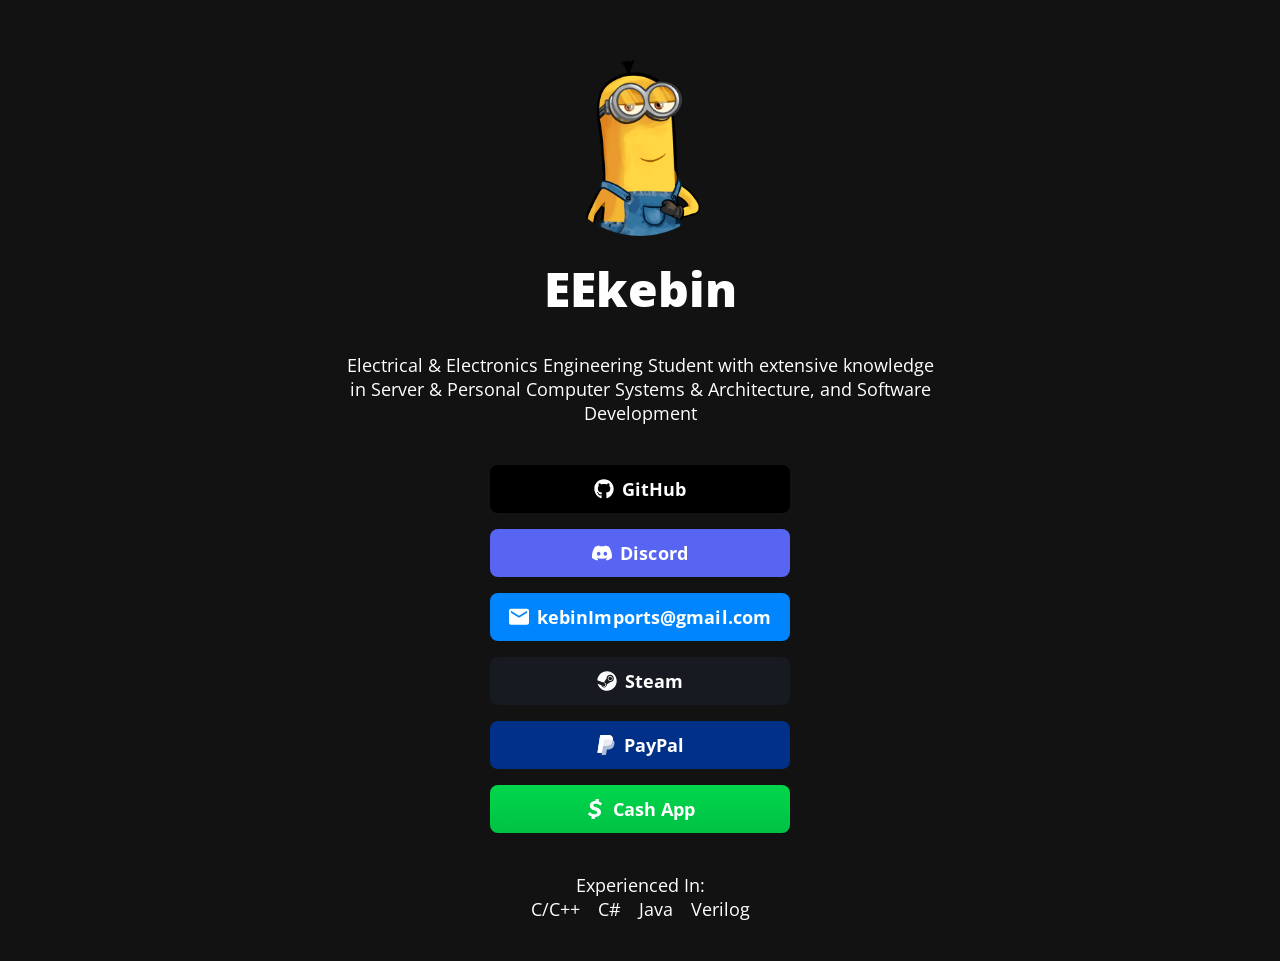
==== index.html @ d0cb801e "Update index.html" ====
<!DOCTYPE html>
<html lang="en">

<head>

  <!-- Page Information & Basic Metas-->
  <meta charset="utf-8">
  <title>kebin - kebin.dev</title>
  <meta name="description" content="kebin's Digital Business Card">
  <meta name="author" content="kebin">
  <meta name="theme-color" content="#000000">

  <!-- Open Graph / Facebook Metas -->
  <meta property="og:type" content="website">
  <meta property="og:url" content="https://kebin.dev/">
  <meta property="og:title" content="kebin - kebin.dev">
  <meta property="og:description" content="kebin's Digital Business Card">
  <meta property="og:image" content="https://kebin.dev/images/banner.png">

  <!-- Twitter Metas -->
  <meta property="twitter:card" content="summary_large_image">
  <meta property="twitter:url" content="https://kebin.dev/">
  <meta property="twitter:title" content="kebin - kebin.dev">
  <meta property="twitter:description" content="kebin's Digital Business Card">
  <meta property="twitter:image" content="https://kebin.dev/images/banner.png">

  <!-- Mobile Specific Metas -->
  <meta name="viewport" content="width=device-width, initial-scale=1">

  <!-- FONT -->
  <link href="https://fonts.googleapis.com/css?family=Open+Sans:400,600,700,800&display=swap" rel="stylesheet">

  <!-- CSS -->
  <link rel="stylesheet" href="css/normalize.css">

  <link rel="stylesheet" href="css/skeleton-dark.css">

  <link rel="stylesheet" href="css/brands.css">

  <!-- Favicon -->
  <link rel="icon" type="image/png" href="images/icons/avatar.png">

</head>

<body>

  <div class="container">
    <div class="row">
      <div class="column" style="margin-top: 10%">

        <!-- Avatar -->
        <img src="images/icons/avatar.png" srcset="images/icons/avatar@3x.png" alt="kebin Avatar" style="border-radius: 50%; max-width: 176px;">

        <!-- Title -->
        <h1>EEkebin</h1>

        <!-- Bio -->
        <p>Electrical & Electronics Engineering Student with extensive knowledge in Server & Personal Computer Systems & Architecture, and Software Development</p>

        <!-- Github -->
        <a class="button button-github" href="https://github.com/EEkebin" target="_blank" rel="noopener"><img class="icon"
            src="images/brands/github.svg" alt="GitHub Logo">GitHub</a>
        <br>

        <!-- Discord -->
        <a class="button button-discord" href="https://discord.gg/UP9kDeVJqs" target="_blank" rel="noopener"><img class="icon"
            src="images/brands/discord.svg" alt="Discord Logo">Discord</a>
        <br>

        <!-- Email -->
        <a class="button button-default" href="mailto:kebinImports.gmail.com" target="_blank" rel="noopener"><img class="icon"
            src="images/brands/email.svg" alt="Email Icon">kebinImports@gmail.com</a>
        <br>

        <!-- Steam -->
        <a class="button button-steam" href="https://steamcommunity.com/id/_kebin/" target="_blank" rel="noopener"><img class="icon"
            src="images/brands/steam.svg" alt="Steam Logo">Steam</a>
        <br>

        <!-- PayPal-->
        <a class="button button-paypal" href="https://paypal.me/kebinImports" target="_blank" rel="noopener"><img class="icon"
            src="images/brands/paypal.svg" alt="PayPal Logo">PayPal</a>
        <br>

        <!-- Cash App Dollar -->
        <a class="button button-cashapp" href="https://cash.app/$kebinImports" target="_blank" rel="noopener"><img class="icon"
            src="images/brands/cashapp_dollar.svg" alt="Cash App Logo">Cash App</a>
        <br>

        <br>
        <p>Experienced In:<br>C/C++&emsp;C#&emsp;Java&emsp;Verilog</p>

      </div>
    </div>
  </div>

</body>

</html>
---- css/skeleton-dark.css ----
/*
* littlelink V1
* https://littlelink.com
* Free to use under the MIT license.
* http://www.opensource.org/licenses/mit-license.php
* 12/21/2019
*
* Built using:
*
* Skeleton V2.0.4
* Copyright 2014, Dave Gamache
* www.getskeleton.com
* Free to use under the MIT license.
* http://www.opensource.org/licenses/mit-license.php
* 12/29/2014
*/

/* Table of contents
––––––––––––––––––––––––––––––––––––––––––––––––––
- Grid
- Base Styles
- Typography
- Links
- Code
- Spacing
- Utilities
*
* You'll find the button css in css/brands.css.
*
*/

/* Grid
–––––––––––––––––––––––––––––––––––––––––––––––––– */
.container {
  position: relative;
  width: 100%;
  max-width: 600px;
  text-align: center;
  margin: 0 auto;
  padding: 0 20px;
  box-sizing: border-box;
}
.column {
  position: center;
  width: 100%;
  float: center;
  box-sizing: border-box;
}

/* For devices larger than 400px */
@media (min-width: 400px) {
  .container {
    width: 85%;
    padding: 0;
  }
}

/* For devices larger than 550px */
@media (min-width: 550px) {
  .container {
    width: 80%;
  }
  .column,
  .columns {
    margin-left: 0;
  }
  .column:first-child,
  .columns:first-child {
    margin-left: 0;
  }
}

/* Base Styles
–––––––––––––––––––––––––––––––––––––––––––––––––– */
/* NOTE
html is set to 62.5% so that all the REM measurements throughout Skeleton
are based on 10px sizing. So basically 1.5rem = 15px :) */

html {
  font-size: 100%;
  color-scheme: dark;
}
body {
  font-size: 18px;
  line-height: 24px;
  font-weight: 400;
  font-family: "Open Sans", "HelveticaNeue", "Helvetica Neue", Helvetica, Arial,
    sans-serif;
}

/* Typography
–––––––––––––––––––––––––––––––––––––––––––––––––– */
h1 {
  margin-top: 0;
  margin-bottom: 16px;
  font-weight: 800;
}
h1 {
  font-size: 24px;
  line-height: 64px;
  letter-spacing: 0;
}

/* Larger than phablet */
@media (min-width: 550px) {
  h1 {
    font-size: 48px;
    line-height: 96px;
  }
}

p {
  margin-top: 0;
}

/* Links
–––––––––––––––––––––––––––––––––––––––––––––––––– */
a {
  color: #0085ff;
}
a:hover {
  color: #0085ff;
}

/* Code
–––––––––––––––––––––––––––––––––––––––––––––––––– */
code {
  padding: 0.2rem 0.5rem;
  margin: 0 0.2rem;
  font-size: 90%;
  white-space: nowrap;
  background: #f1f1f1;
  border: 1px solid #e1e1e1;
  border-radius: 4px;
}
pre > code {
  display: block;
  padding: 1rem 1.5rem;
  white-space: pre;
}

/* Spacing
–––––––––––––––––––––––––––––––––––––––––––––––––– */
button,
.button {
  margin-bottom: 1rem;
}
input,
textarea,
select,
fieldset {
  margin-bottom: 1.5rem;
}
pre,
blockquote,
dl,
figure,
p,
ol {
  margin-bottom: 2.5rem;
}

/* Utilities
–––––––––––––––––––––––––––––––––––––––––––––––––– */
.u-full-width {
  width: 100%;
  box-sizing: border-box;
}
.u-max-full-width {
  max-width: 100%;
  box-sizing: border-box;
}
.u-pull-right {
  float: right;
}
.u-pull-left {
  float: left;
}

/* Misc
–––––––––––––––––––––––––––––––––––––––––––––––––– */
hr {
  margin-top: 3rem;
  margin-bottom: 3.5rem;
  border-width: 0;
  border-top: 1px solid #e1e1e1;
}
---- css/brands.css ----
/*
* littlelink.io
* Skeleton V2.0.4
* Copyright 2014, Dave Gamache
* www.getskeleton.com
* Free to use under the MIT license.
* http://www.opensource.org/licenses/mit-license.php
* 12/29/2014
*/

/*
* Built using on:
* Skeleton V2.0.4
* Copyright 2014, Dave Gamache
* www.getskeleton.com
* Free to use under the MIT license.
* http://www.opensource.org/licenses/mit-license.php
* 12/29/2014
*/

/* Table of contents
––––––––––––––––––––––––––––––––––––––––––––––––––

- Buttons
- Brand Styles

*/

/* Buttons
–––––––––––––––––––––––––––––––––––––––––––––––––– */

.button,
button {
  display: inline-block;
  text-decoration: none;
  height: 48px;
  text-align: center;
  vertical-align: middle;
  font-size: 18px;
  width: 300px;
  font-weight: 700;
  line-height: 48px;
  letter-spacing: 0.1px;
  white-space: wrap;
  border-radius: 8px;
  cursor: pointer;
}
button:hover,
.button:focus {
  color: #333;
  border-color: #888;
  outline: 0;
}
.button.button-primary {
  color: #fff;
  filter: brightness(90%);
}
.button.button-primary:hover,
.button.button-primary:focus {
  color: #fff;
  filter: brightness(90%);
}

/* Brand Icons
–––––––––––––––––––––––––––––––––––––––––––––––––– */

.icon {
  padding: 0px 8px 3.5px 0px;
  vertical-align: middle;
  width: 20px;
  height: 20px;
}

/* Brand Styles
–––––––––––––––––––––––––––––––––––––––––––––––––– */

/* Default (this is great for your own brand color!) */
.button.button-default {
  color: #ffffff;
  background-color: #0085ff;
}
.button.button-default:hover,
.button.button-default:focus {
  filter: brightness(90%);
}

/* Bandcamp */
.button.button-bandcamp {
  color: #ffffff;
  background-color: #1d9fc3;
}
.button.button-bandcamp:hover,
.button.button-bandcamp:focus {
  filter: brightness(90%);
}

/* Patreon */
.button.button-patreon {
  color: #ffffff;
  background-color: #ff424d;
}
.button.button-patreon:hover,
.button.button-patreon:focus {
  filter: brightness(90%);
}

/* Signal */
.button.button-signal {
  color: #ffffff;
  background-color: #3a76f0;
}
.button.button-signal:hover,
.button.button-signal:focus {
  filter: brightness(90%);
}

/* Venmo */
.button.button-venmo {
  color: #ffffff;
  background-color: #3d95ce;
}
.button.button-venmo:hover,
.button.button-venmo:focus {
  filter: brightness(90%);
}

/* Cash App */
.button.button-cashapp {
  color: #ffffff;
  background-image: linear-gradient(to bottom, #00d64b, #00c244);
}
.button.button-cashapp:hover,
.button.button-cashapp:focus {
  filter: brightness(90%);
}

/* Discord */
.button.button-discord {
  color: #ffffff;
  background-color: #5865f2;
}
.button.button-discord:hover,
.button.button-discord:focus {
  filter: brightness(90%);
}

/* Facebook */
.button.button-faceb {
  color: #ffffff;
  background-color: #1877f2;
}
.button.button-faceb:hover,
.button.button-faceb:focus {
  filter: brightness(90%);
}

/* Facebook Messenger */
.button.button-messenger {
  color: #ffffff;
  background-image: linear-gradient(
    25deg,
    #0099ff,
    #5f5dff,
    #a033ff,
    #c740cc,
    #ff5280,
    #ff7061
  );
}
.button.button-messenger:hover,
.button.button-messenger:focus {
  filter: brightness(90%);
}

/* Figma */
.button.button-figma {
  color: #ffffff;
  background-color: #000000;
}
.button.button-figma:hover,
.button.button-figma:focus {
  filter: brightness(90%);
}

/* Github */
.button.button-github {
  color: #ffffff;
  background-color: #000000;
}
.button.button-github:hover,
.button.button-github:focus {
  filter: brightness(90%);
}

/* Gitlab */
.button.button-gitlab {
  color: #ffffff;
  background-color: #6151b2;
}
.button.button-gitlab:hover,
.button.button-gitlab:focus {
  filter: brightness(90%);
}

/* Goodreads */
.button.button-goodreads {
  color: #333333;
  background-color: #f3f1e6;
}
.button.button-goodreads:hover,
.button.button-goodreads:focus {
  filter: brightness(90%);
}

/* Instagram */
.button.button-instagram {
  color: #ffffff;
  background-image: linear-gradient(-135deg, #1400c8, #b900b4, #f50000);
}
.button.button-instagram:hover,
.button.button-instagram:focus {
  filter: brightness(90%);
}

/* Kit */
.button.button-kit {
  color: #ffffff;
  background-color: #000000;
}
.button.button-kit:hover,
.button.button-kit:focus {
  filter: brightness(90%);
}

/* LinkedIn */
.button.button-linked {
  color: #ffffff;
  background-color: #2867b2;
}
.button.button-linked:hover,
.button.button-linked:focus {
  filter: brightness(90%);
}

/* Mastodon */
.button.button-mastodon {
  color: #ffffff;
  background-color: #1f232b;
}
.button.button-mastodon:hover,
.button.button-mastodon:focus {
  filter: brightness(90%);
}

/* Medium */
.button.button-medium {
  color: #ffffff;
  background-color: #000000;
}
.button.button-medium:hover,
.button.button-medium:focus {
  filter: brightness(90%);
}

/* Pinterest */
.button.button-pinterest {
  color: #000000;
  background-color: #ffe2eb;
}
.button.button-pinterest:hover,
.button.button-pinterest:focus {
  filter: brightness(90%);
}

/* Producthunt */
.button.button-producthunt {
  color: #da552f;
  border-style: solid;
  border-color: #da552f;
  border-width: 2px;
  background-color: #ffffff;
}
.button.button-producthunt:hover,
.button.button-producthunt:focus {
  filter: brightness(90%);
}

/* Reddit */
.button.button-reddit {
  color: #000000;
  background-color: #d7dfe2;
}
.button.button-reddit:hover,
.button.button-reddit:focus {
  filter: brightness(90%);
}

/* Skoob */
.button.button-skoob {
  color: #ffffff;
  background-color: #3189c8;
}
.button.button-skoob:hover,
.button.button-skoob:focus {
  filter: brightness(90%);
}

/* Snapchat */
.button.button-snapchat {
  color: #000000;
  background-color: #fffc00;
}
.button.button-snapchat:hover,
.button.button-snapchat:focus {
  filter: brightness(90%);
}

/* SoundCloud */
.button.button-soundcloud {
  color: #ffffff;
  background-color: #ff5500;
}
.button.button-soundcloud:hover,
.button.button-soundcloud:focus {
  filter: brightness(90%);
}

/* Spotify */
.button.button-spotify {
  color: #ffffff;
  background-color: #000000;
}
.button.button-spotify:hover,
.button.button-spotify:focus {
  filter: brightness(90%);
}

/* Steam */
.button.button-steam {
  color: #ffffff;
  background-color: #171a21;
}
.button.button-steam:hover,
.button.button-steam:focus {
  filter: brightness(90%);
}

/* Telegram */
.button.button-telegram {
  color: #ffffff;
  background-color: #3faee8;
}
.button.button-telegram:hover,
.button.button-telegram:focus {
  filter: brightness(90%);
}

/* TikTok */
.button.button-tiktok {
  color: #ffffff;
  background-color: #000000;
}
.button.button-tiktok:hover,
.button.button-tiktok:focus {
  filter: brightness(90%);
}

/* Tumblr */
.button.button-tumb {
  color: #ffffff;
  background-color: #131313;
}
.button.button-tumb:hover,
.button.button-tumb:focus {
  filter: brightness(90%);
}

/* Twitch */
.button.button-twitch {
  color: #ffffff;
  background-color: #9146ff;
}
.button.button-twitch:hover,
.button.button-twitch:focus {
  filter: brightness(90%);
}

/* Twitter */
.button.button-twit {
  color: #ffffff;
  background-color: #1da1f2;
}
.button.button-twit:hover,
.button.button-twit:focus {
  filter: brightness(90%);
}

/* Vimeo */
.button.button-vimeo {
  color: #ffffff;
  background-color: #1ab7ea;
}
.button.button-vimeo:hover,
.button.button-vimeo:focus {
  filter: brightness(90%);
}

/* PayPal */
.button.button-paypal {
  color: #ffffff;
  background-color: #003087;
}
.button.button-paypal:hover,
.button.button-paypal:focus {
  filter: brightness(90%);
}

/* YouTube */
.button.button-yt {
  color: #ffffff;
  background-color: #000000;
}
.button.button-yt:hover,
.button.button-yt:focus {
  filter: brightness(90%);
}

/* WhatsApp */
.button.button-whatsapp {
  color: #ffffff;
  background-color: #455a64;
}
.button.button-whatsapp:hover,
.button.button-whatsapp:focus {
  filter: brightness(90%);
}

/* Wordpress */
.button.button-wordpress {
  color: #ffffff;
  background-color: #21759b;
}
.button.button-wordpress:hover,
.button.button-wordpress:focus {
  filter: brightness(90%);
}

/* Xing */
.button.button-xing {
  color: #ffffff;
  background-color: #026466;
}
.button.button-xing:hover,
.button.button-xing:focus {
  filter: brightness(90%);
}
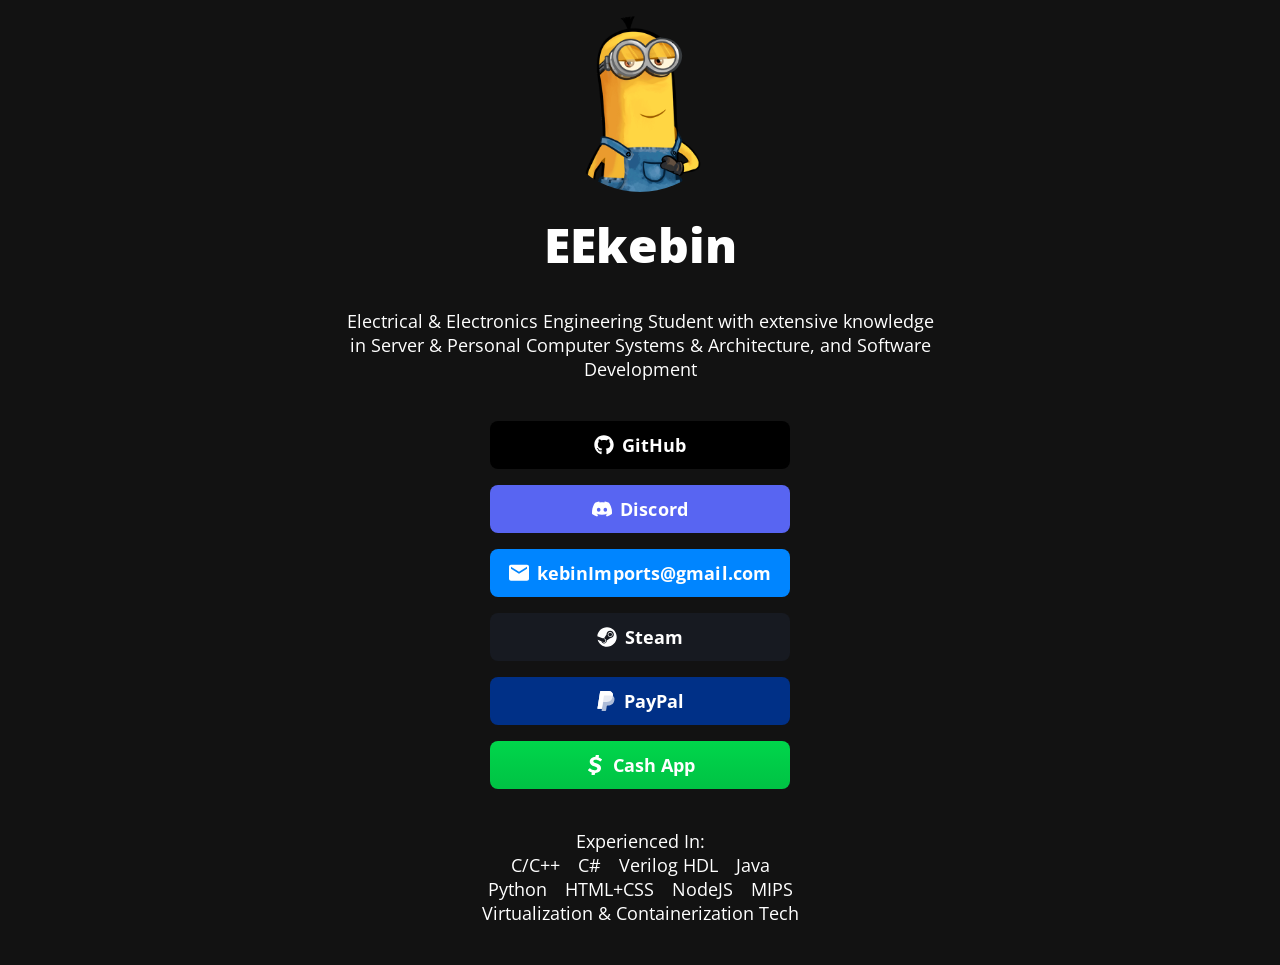
==== commit ba8b70cb: "Update index.html" ====
--- a/index.html
+++ b/index.html
@@ -3,96 +3,104 @@
 
 <head>
 
-  <!-- Page Information & Basic Metas-->
-  <meta charset="utf-8">
-  <title>kebin - kebin.dev</title>
-  <meta name="description" content="kebin's Digital Business Card">
-  <meta name="author" content="kebin">
-  <meta name="theme-color" content="#000000">
+    <!-- Page Information & Basic Metas-->
+    <meta charset="utf-8">
+    <title>kebin - kebin.dev</title>
+    <meta name="description" content="kebin's Digital Business Card">
+    <meta name="author" content="kebin">
+    <meta name="theme-color" content="#000000">
 
-  <!-- Open Graph / Facebook Metas -->
-  <meta property="og:type" content="website">
-  <meta property="og:url" content="https://kebin.dev/">
-  <meta property="og:title" content="kebin - kebin.dev">
-  <meta property="og:description" content="kebin's Digital Business Card">
-  <meta property="og:image" content="https://kebin.dev/images/banner.png">
+    <!-- Open Graph / Facebook Metas -->
+    <meta property="og:type" content="website">
+    <meta property="og:url" content="https://kebin.dev/">
+    <meta property="og:title" content="kebin - kebin.dev">
+    <meta property="og:description" content="kebin's Digital Business Card">
+    <meta property="og:image" content="https://kebin.dev/images/banner.png">
 
-  <!-- Twitter Metas -->
-  <meta property="twitter:card" content="summary_large_image">
-  <meta property="twitter:url" content="https://kebin.dev/">
-  <meta property="twitter:title" content="kebin - kebin.dev">
-  <meta property="twitter:description" content="kebin's Digital Business Card">
-  <meta property="twitter:image" content="https://kebin.dev/images/banner.png">
+    <!-- Twitter Metas -->
+    <meta property="twitter:card" content="summary_large_image">
+    <meta property="twitter:url" content="https://kebin.dev/">
+    <meta property="twitter:title" content="kebin - kebin.dev">
+    <meta property="twitter:description" content="kebin's Digital Business Card">
+    <meta property="twitter:image" content="https://kebin.dev/images/banner.png">
 
-  <!-- Mobile Specific Metas -->
-  <meta name="viewport" content="width=device-width, initial-scale=1">
+    <!-- Mobile Specific Metas -->
+    <meta name="viewport" content="width=device-width, initial-scale=1">
 
-  <!-- FONT -->
-  <link href="https://fonts.googleapis.com/css?family=Open+Sans:400,600,700,800&display=swap" rel="stylesheet">
+    <!-- FONT -->
+    <link href="https://fonts.googleapis.com/css?family=Open+Sans:400,600,700,800&display=swap" rel="stylesheet">
 
-  <!-- CSS -->
-  <link rel="stylesheet" href="css/normalize.css">
+    <!-- CSS -->
+    <link rel="stylesheet" href="css/normalize.css">
 
-  <link rel="stylesheet" href="css/skeleton-dark.css">
+    <link rel="stylesheet" href="css/skeleton-dark.css">
 
-  <link rel="stylesheet" href="css/brands.css">
+    <link rel="stylesheet" href="css/brands.css">
 
-  <!-- Favicon -->
-  <link rel="icon" type="image/png" href="images/icons/avatar.png">
+    <!-- Favicon -->
+    <link rel="icon" type="image/png" href="images/icons/avatar.png">
 
 </head>
 
 <body>
 
-  <div class="container">
-    <div class="row">
-      <div class="column" style="margin-top: 10%">
+    <div class="container">
+        <div class="row">
+            <div class="column" style="margin-top: 1rem">
 
-        <!-- Avatar -->
-        <img src="images/icons/avatar.png" srcset="images/icons/avatar@3x.png" alt="kebin Avatar" style="border-radius: 50%; max-width: 176px;">
+                <!-- Avatar -->
+                <img src="images/icons/avatar.png" srcset="images/icons/avatar@3x.png" alt="kebin Avatar"
+                    style="border-radius: 50%; max-width: 176px;">
 
-        <!-- Title -->
-        <h1>EEkebin</h1>
+                <!-- Title -->
+                <h1>EEkebin</h1>
 
-        <!-- Bio -->
-        <p>Electrical & Electronics Engineering Student with extensive knowledge in Server & Personal Computer Systems & Architecture, and Software Development</p>
+                <!-- Bio -->
+                <p>Electrical & Electronics Engineering Student with extensive knowledge in Server & Personal Computer
+                    Systems &
+                    Architecture, and Software Development</p>
 
-        <!-- Github -->
-        <a class="button button-github" href="https://github.com/EEkebin" target="_blank" rel="noopener"><img class="icon"
-            src="images/brands/github.svg" alt="GitHub Logo">GitHub</a>
-        <br>
+                <!-- Github -->
+                <a class="button button-github" href="https://github.com/EEkebin" target="_blank" rel="noopener"><img
+                        class="icon" src="images/brands/github.svg" alt="GitHub Logo">GitHub</a>
+                <br>
 
-        <!-- Discord -->
-        <a class="button button-discord" href="https://discord.gg/UP9kDeVJqs" target="_blank" rel="noopener"><img class="icon"
-            src="images/brands/discord.svg" alt="Discord Logo">Discord</a>
-        <br>
+                <!-- Discord -->
+                <a class="button button-discord" href="https://discord.gg/UP9kDeVJqs" target="_blank"
+                    rel="noopener"><img class="icon" src="images/brands/discord.svg" alt="Discord Logo">Discord</a>
+                <br>
 
-        <!-- Email -->
-        <a class="button button-default" href="mailto:kebinImports.gmail.com" target="_blank" rel="noopener"><img class="icon"
-            src="images/brands/email.svg" alt="Email Icon">kebinImports@gmail.com</a>
-        <br>
+                <!-- Email -->
+                <a class="button button-default" href="mailto:kebinImports@gmail.com" target="_blank"
+                    rel="noopener"><img class="icon" src="images/brands/email.svg"
+                        alt="Email Icon">kebinImports@gmail.com</a>
+                <br>
 
-        <!-- Steam -->
-        <a class="button button-steam" href="https://steamcommunity.com/id/_kebin/" target="_blank" rel="noopener"><img class="icon"
-            src="images/brands/steam.svg" alt="Steam Logo">Steam</a>
-        <br>
+                <!-- Steam -->
+                <a class="button button-steam" href="https://steamcommunity.com/id/_kebin/" target="_blank"
+                    rel="noopener"><img class="icon" src="images/brands/steam.svg" alt="Steam Logo">Steam</a>
+                <br>
 
-        <!-- PayPal-->
-        <a class="button button-paypal" href="https://paypal.me/kebinImports" target="_blank" rel="noopener"><img class="icon"
-            src="images/brands/paypal.svg" alt="PayPal Logo">PayPal</a>
-        <br>
+                <!-- PayPal-->
+                <a class="button button-paypal" href="https://paypal.me/kebinImports" target="_blank"
+                    rel="noopener"><img class="icon" src="images/brands/paypal.svg" alt="PayPal Logo">PayPal</a>
+                <br>
 
-        <!-- Cash App Dollar -->
-        <a class="button button-cashapp" href="https://cash.app/$kebinImports" target="_blank" rel="noopener"><img class="icon"
-            src="images/brands/cashapp_dollar.svg" alt="Cash App Logo">Cash App</a>
-        <br>
+                <!-- Cash App Dollar -->
+                <a class="button button-cashapp" href="https://cash.app/$kebinImports" target="_blank"
+                    rel="noopener"><img class="icon" src="images/brands/cashapp_dollar.svg" alt="Cash App Logo">Cash
+                    App</a>
+                <br>
 
-        <br>
-        <p>Experienced In:<br>C/C++&emsp;C#&emsp;Java&emsp;Verilog</p>
-
-      </div>
+                <br>
+                <p>Experienced In:<br>
+                    <tr>C/C++&emsp;C#&emsp;Verilog HDL&emsp;Java</tr><br>
+                    <tr>Python&emsp;HTML+CSS&emsp;NodeJS&emsp;MIPS</tr><br>
+                    <tr>Virtualization & Containerization Tech</tr>
+                </p>
+            </div>
+        </div>
     </div>
-  </div>
 
 </body>
 
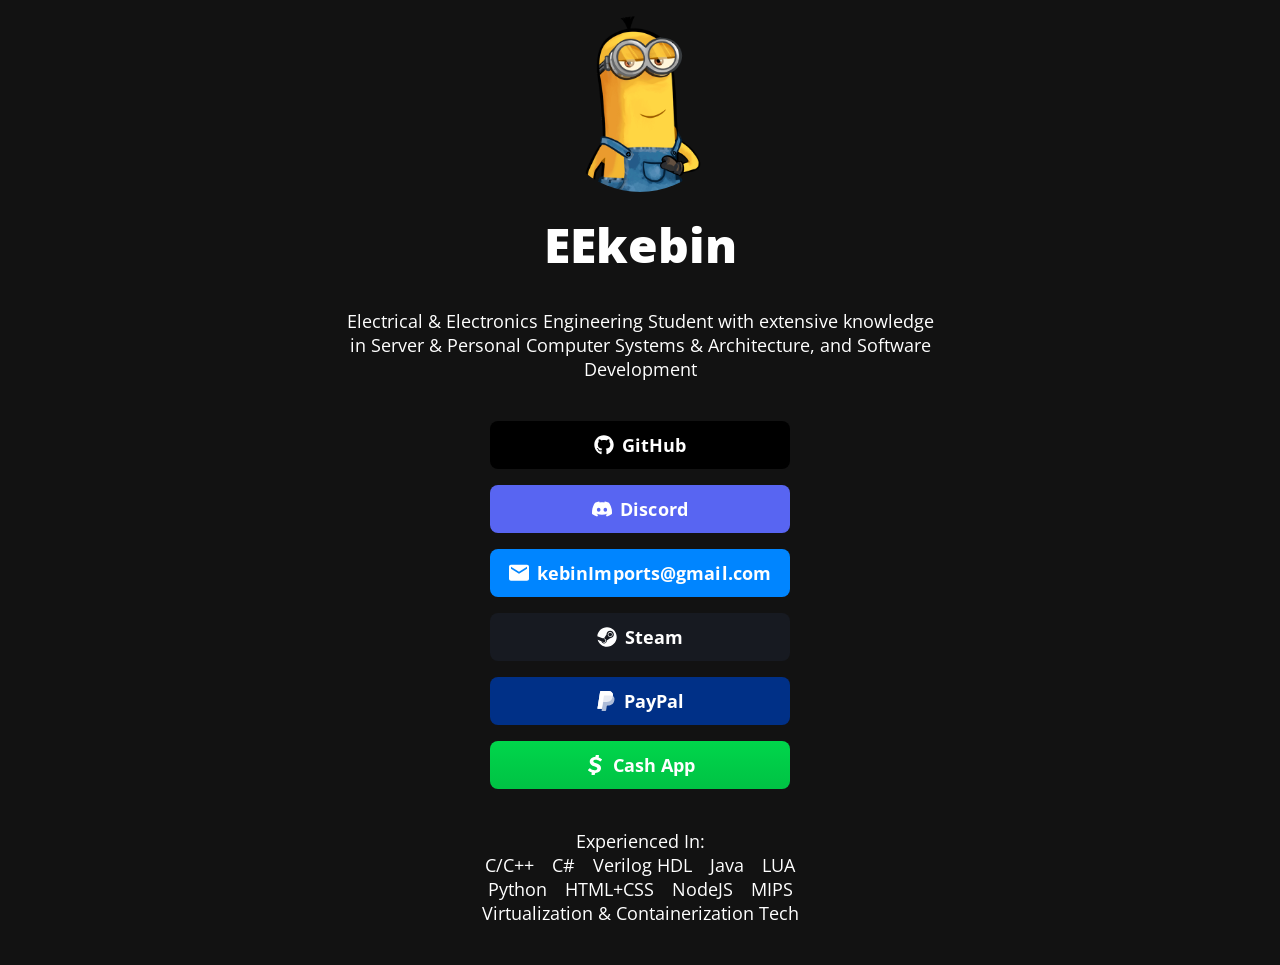
==== commit 26742060: "Update index.html" ====
--- a/index.html
+++ b/index.html
@@ -94,7 +94,7 @@
 
                 <br>
                 <p>Experienced In:<br>
-                    <tr>C/C++&emsp;C#&emsp;Verilog HDL&emsp;Java</tr><br>
+                    <tr>C/C++&emsp;C#&emsp;Verilog HDL&emsp;Java&emsp;LUA</tr><br>
                     <tr>Python&emsp;HTML+CSS&emsp;NodeJS&emsp;MIPS</tr><br>
                     <tr>Virtualization & Containerization Tech</tr>
                 </p>
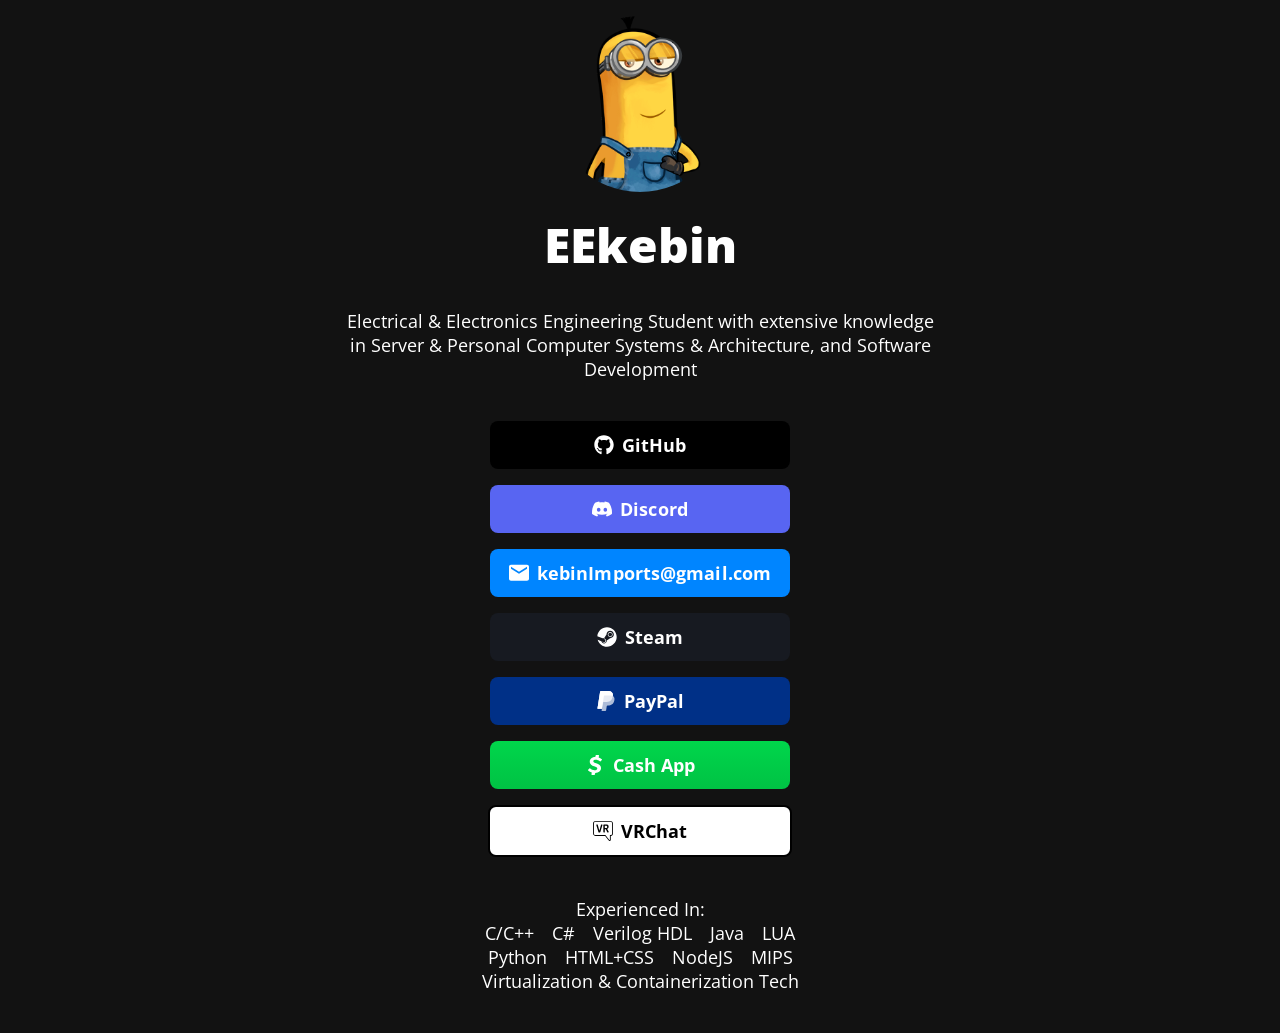
==== commit accd0e51: "Added VRChat Button" ====
--- a/index.html
+++ b/index.html
@@ -88,8 +88,12 @@
 
                 <!-- Cash App Dollar -->
                 <a class="button button-cashapp" href="https://cash.app/$kebinImports" target="_blank"
-                    rel="noopener"><img class="icon" src="images/brands/cashapp_dollar.svg" alt="Cash App Logo">Cash
-                    App</a>
+                    rel="noopener"><img class="icon" src="images/brands/cashapp_dollar.svg" alt="Cash App Logo">Cash App</a>
+                <br>
+
+                <!-- VRChat -->
+                <a class="button button-vrchat" href="https://vrchat.com/home/user/usr_8903abfc-d9a5-4801-9d22-03b360924e15" target="_blank"
+                    rel="noopener"><img class="icon" src="images/brands/vrchat.svg" alt="VRChat Logo">VRChat</a>
                 <br>
 
                 <br>
--- a/css/brands.css
+++ b/css/brands.css
@@ -134,6 +134,17 @@
   filter: brightness(90%);
 }
 
+/* VRChat */
+.button.button-vrchat {
+  color: #000000;
+  background-color: #ffffff;
+  border: 2px solid black;
+}
+.button.button-vrchat:hover,
+.button.button-vrchat:focus {
+  filter: brightness(90%);
+}
+
 /* Discord */
 .button.button-discord {
   color: #ffffff;
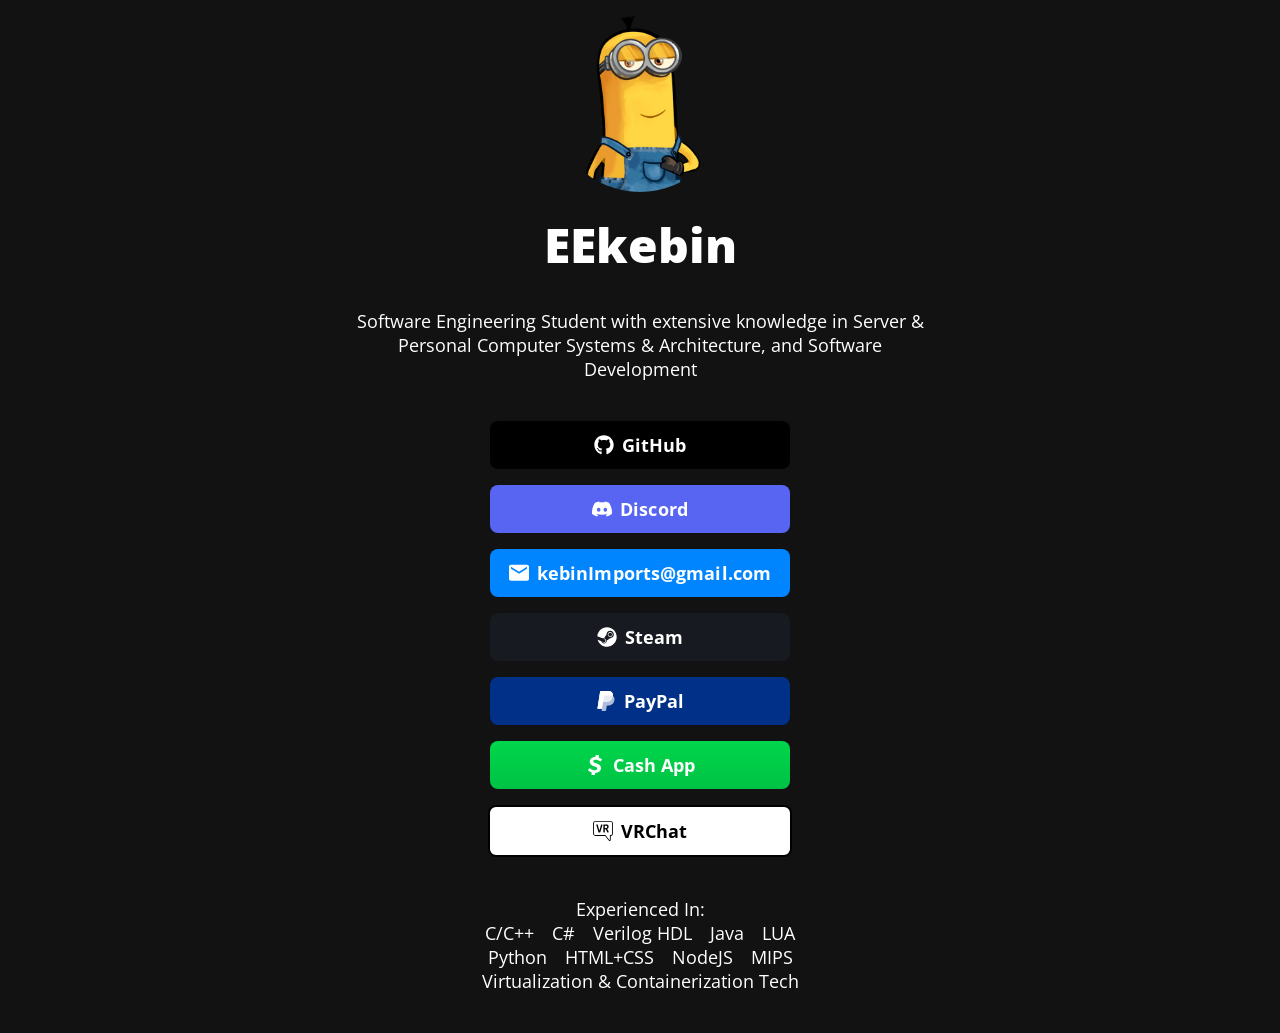
==== commit 69af63e5: "Update index.html" ====
--- a/index.html
+++ b/index.html
@@ -56,7 +56,7 @@
                 <h1>EEkebin</h1>
 
                 <!-- Bio -->
-                <p>Electrical & Electronics Engineering Student with extensive knowledge in Server & Personal Computer
+                <p>Software Engineering Student with extensive knowledge in Server & Personal Computer
                     Systems &
                     Architecture, and Software Development</p>
 
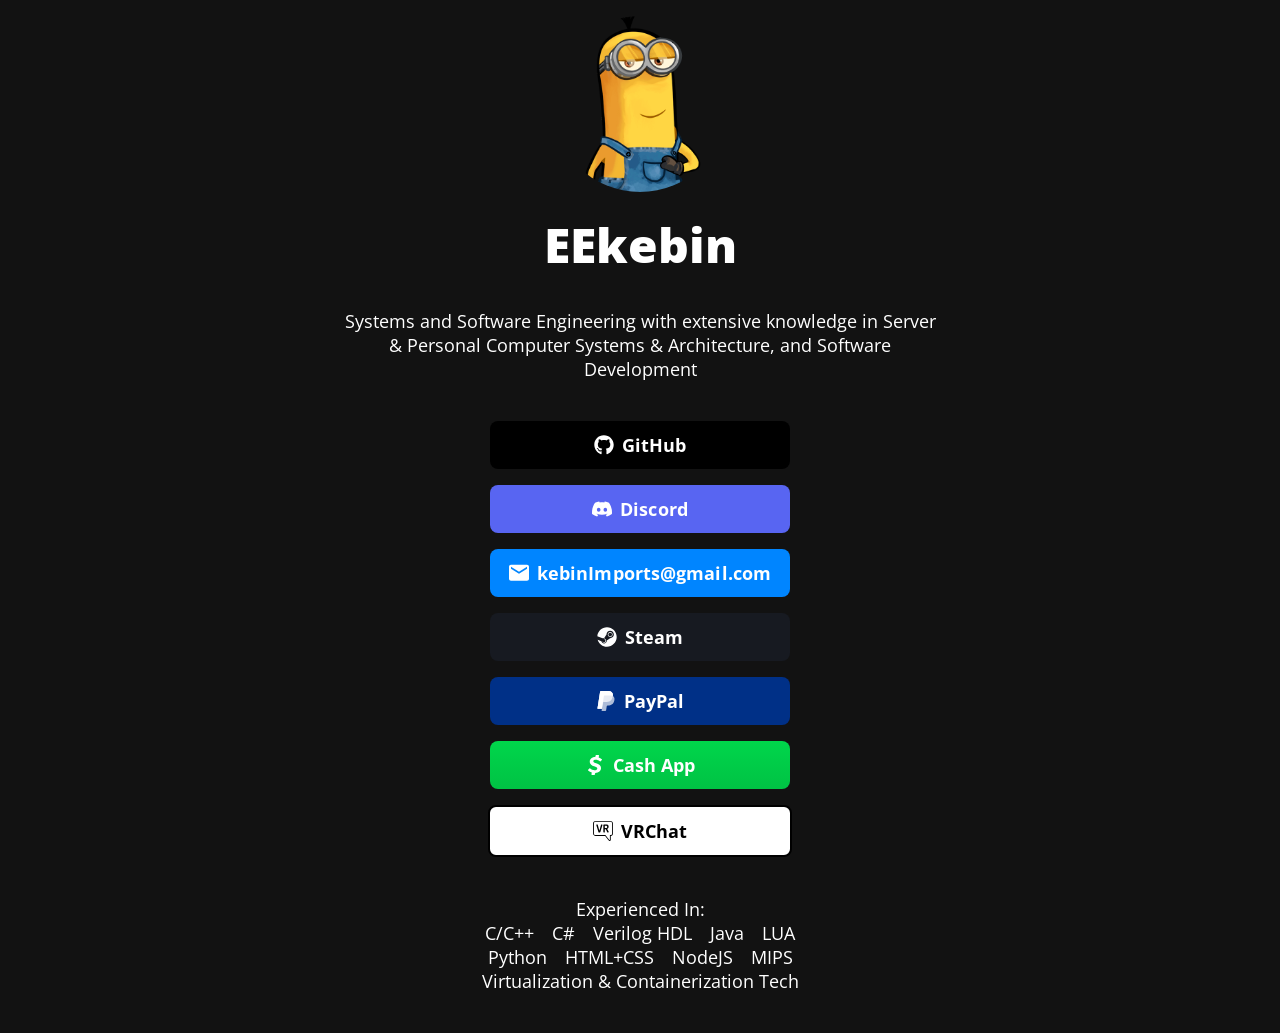
==== commit e2daa500: "Fix typo in bio description" ====
--- a/index.html
+++ b/index.html
@@ -56,7 +56,7 @@
                 <h1>EEkebin</h1>
 
                 <!-- Bio -->
-                <p>Software Engineering Student with extensive knowledge in Server & Personal Computer
+                <p>Systems and Software Engineering with extensive knowledge in Server & Personal Computer
                     Systems &
                     Architecture, and Software Development</p>
 
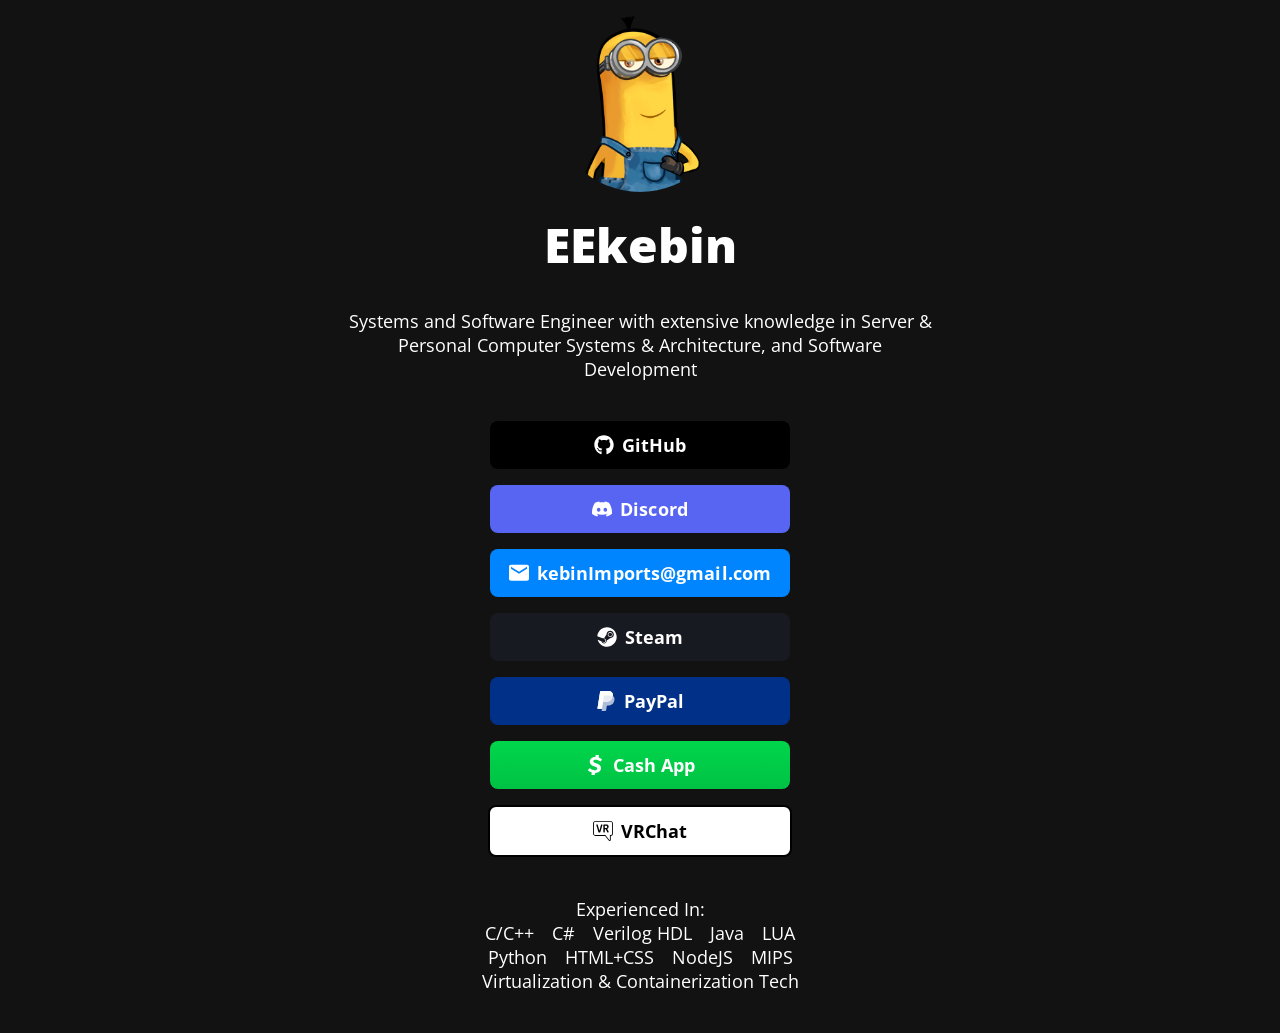
==== commit 141f71bb: "Update index.html" ====
--- a/index.html
+++ b/index.html
@@ -56,7 +56,7 @@
                 <h1>EEkebin</h1>
 
                 <!-- Bio -->
-                <p>Systems and Software Engineering with extensive knowledge in Server & Personal Computer
+                <p>Systems and Software Engineer with extensive knowledge in Server & Personal Computer
                     Systems &
                     Architecture, and Software Development</p>
 
